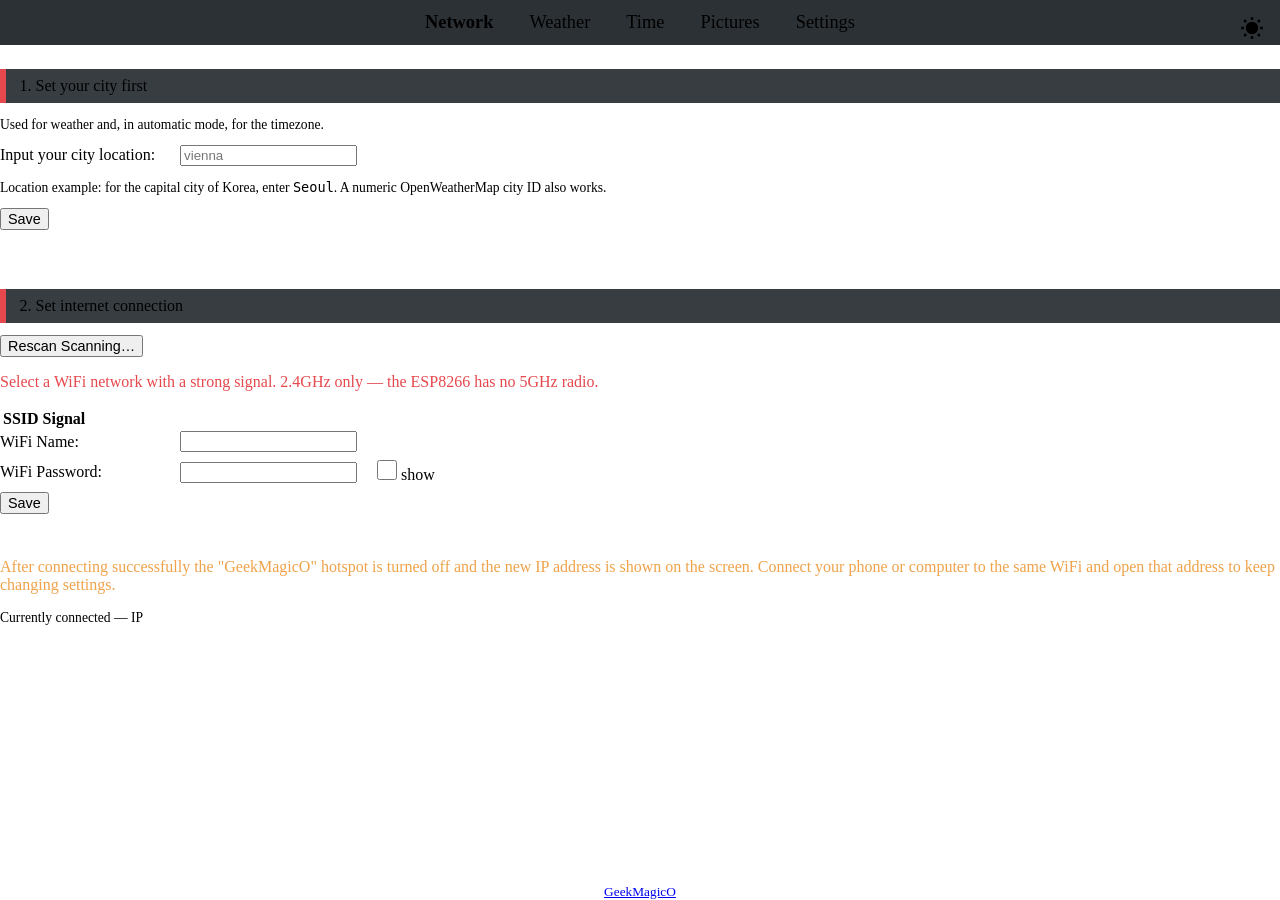
==== data/web/network.html @ 07c855b0 "feat!: rebrand to GeekMagicO and rebuild toward feature parity Forks the project as GeekMagicO, narr" ====
<!doctype html>
<html lang="en">
  <head>
    <meta charset="UTF-8" />
    <meta name="viewport" content="width=device-width, initial-scale=1" />
    <title>Network</title>
    <link rel="stylesheet" href="./css/pico.min.css" />
    <link rel="stylesheet" href="./css/style.css" />
    <script src="./js/alpinejs.min.js" defer></script>
    <script src="./js/utils.js"></script>
    <script src="./js/themeSwitcher.js"></script>
    <script src="./js/fileManager.js"></script>
    <script src="./js/pageHandlers.js"></script>
    <script src="./js/otaUploadHandler.js"></script>
    <script src="./js/main.js"></script>
  </head>
  <body>
    <div id="nav-placeholder" data-page="network"></div>
    <main class="container">
      <section x-data="networkPage()" x-init="init()">
        <div class="gm-section">
          <h2>1. Set your city first</h2>
          <p class="gm-hint">
            Used for weather and, in automatic mode, for the timezone.
          </p>
          <div class="gm-row">
            <label for="city">Input your city location:</label>
            <input id="city" type="text" x-model="city" placeholder="vienna" />
          </div>
          <p class="gm-hint">
            Location example: for the capital city of Korea, enter
            <code>Seoul</code>. A numeric OpenWeatherMap city ID also works.
          </p>
          <button class="gm-save" @click="saveCity()">Save</button>
          <p class="gm-status" x-text="cityStatus"></p>
        </div>

        <div class="gm-section">
          <h2>2. Set internet connection</h2>
          <div class="gm-upload-actions">
            <button @click="scan()" x-bind:disabled="scanning">
              <span x-show="!scanning">Rescan</span>
              <span x-show="scanning">Scanning…</span>
            </button>
          </div>
          <p class="gm-danger">
            Select a WiFi network with a strong signal. 2.4GHz only — the
            ESP8266 has no 5GHz radio.
          </p>

          <div class="gm-scroll" x-show="networks.length">
            <table>
              <thead>
                <tr><th>SSID</th><th>Signal</th><th></th></tr>
              </thead>
              <tbody>
                <template x-for="net in networks" :key="net.ssid">
                  <tr>
                    <td x-text="net.ssid"></td>
                    <td x-text="(net.rssi || 0) + ' dBm'"></td>
                    <td style="text-align: right">
                      <button @click="use(net)">Use</button>
                    </td>
                  </tr>
                </template>
              </tbody>
            </table>
          </div>

          <div class="gm-row">
            <label for="ssid">WiFi Name:</label>
            <input id="ssid" type="text" x-model="ssid" autocomplete="off" />
          </div>
          <div class="gm-row">
            <label for="wifipass">WiFi Password:</label>
            <input
              id="wifipass"
              :type="showPassword ? 'text' : 'password'"
              x-model="password"
              autocomplete="off"
            />
            <label style="min-width: auto">
              <input type="checkbox" x-model="showPassword" /> show
            </label>
          </div>
          <button class="gm-save" @click="connect()">Save</button>
          <p class="gm-status" x-text="wifiStatus"></p>

          <p class="gm-warn">
            After connecting successfully the "GeekMagicO" hotspot is turned
            off and the new IP address is shown on the screen. Connect your
            phone or computer to the same WiFi and open that address to keep
            changing settings.
          </p>
          <p class="gm-hint" x-show="connected">
            Currently connected — IP <span x-text="ip"></span>
          </p>
        </div>
      </section>
      <footer id="footer-placeholder"></footer>
    </main>
  </body>
</html>
---- data/web/css/style.css ----
[data-theme="light"] #theme-sun-rays {
  fill: #111 !important;
}

[data-theme="light"] #theme-main-circle {
  fill: #111 !important;
}

[data-theme="dark"] #theme-main-circle {
  fill: transparent !important;
}
.theme-switch-btn svg {
  display: block;
  stroke: #222;
  transition:
    opacity 0.3s,
    transform 0.5s;
  opacity: 1;
}

[data-theme="dark"] .theme-switch-btn svg {
  stroke: #f1f1f1;
}

.theme-switch-btn {
  position: absolute;
  top: 1rem;
  right: 1rem;
  background: none;
  border: none;
  cursor: pointer;
  padding: 0;
  outline: none;
  transition: filter 0.2s;
  z-index: 10;
}

.theme-switch-btn svg {
  display: block;
  stroke: #222;
}

[data-theme="dark"] .theme-switch-btn svg {
  stroke: #f1f1f1;
}

.theme-switch-btn:hover svg {
  filter: drop-shadow(0 0 2px #0077b6);
}

html,
body {
  height: 100%;
}

body {
  min-height: 100vh;
  display: flex;
  flex-direction: column;
  margin: 0;
}

#theme-waterdrop-overlay {
  position: fixed;
  top: 0;
  left: 0;
  width: 100vw;
  height: 100vh;
  pointer-events: none;
  z-index: 9999;
  background: var(--theme-waterdrop-bg, #fff);
  clip-path: circle(0% at 50% 50%);
  transition: clip-path 0.7s cubic-bezier(0.4, 0, 0.2, 1);
  will-change: clip-path, background;
  opacity: 1;
}
#theme-waterdrop-overlay.active {
  pointer-events: auto;
  opacity: 1;
}

main.container {
  flex: 1 0 auto;
  display: flex;
  flex-direction: column;
}

footer {
  margin-top: auto;
  text-align: center;
}

[data-theme="dark"] {
  background: #181a1b;
  color: #f1f1f1;
}

[data-theme="dark"] a {
  color: #8ecae6;
}

[data-theme="dark"] header,
[data-theme="dark"] footer {
  background: #181a1b;
}
[data-theme="light"] header,
[data-theme="light"] footer {
  background: #fff;
}

[data-theme="light"] {
  background: #fff;
  color: #222;
}

[data-theme="light"] a {
  color: #0077b6;
}

details.dropdown {
  position: absolute;
  top: 1rem;
  right: 1rem;
}

details.dropdown[open] ul {
  background: inherit;
  border: 1px solid #ccc;
  border-radius: 0.5em;
  padding: 0.5em 0;
  margin: 0;
  list-style: none;
  min-width: 120px;
  box-shadow: 0 2px 8px rgba(0, 0, 0, 0.1);
}

details.dropdown ul li a {
  display: block;
  padding: 0.5em 1em;
  text-decoration: none;
  cursor: pointer;
}

details.dropdown ul li a:hover {
  background: #eee;
}

.wifi-back-link {
  margin-left: 2em;
}
.wifi-section {
  margin-top: 2rem;
}
.wifi-connect {
  margin-top: 1.5rem;
}
.password-row {
  display: flex;
  gap: 0.5rem;
  align-items: center;
}
.action-row {
  margin-top: 0.5rem;
  display: flex;
  gap: 0.5rem;
  align-items: center;
}
.scan-table-container {
  margin-top: 1em;
}
.wifi-table {
  width: 100%;
  border-collapse: collapse;
}
.wifi-table th,
.wifi-table td {
  padding: 0.4rem;
  vertical-align: middle;
  border-bottom: 1px solid #ddd;
}
.wifi-table th {
  text-align: left;
}
.ssid-cell {
  max-width: 260px;
  overflow: hidden;
  white-space: nowrap;
  text-overflow: ellipsis;
}
.signal-cell {
  color: #666;
}
.signal-cell .bars {
  font-family: monospace;
  color: #666;
  margin-left: 0.5rem;
}
.no-networks {
  padding: 0.6rem;
}
.scan-btn {
  margin-right: 0.6rem;
}

.eye-btn {
  background: none;
  border: none;
  padding: 0.15rem;
  cursor: pointer;
  color: inherit;
}
.eye-btn svg {
  display: block;
}
.eye-btn {
  background: none;
  border: none;
  padding: 0.15rem;
  cursor: pointer;
  color: inherit;
  display: inline-flex;
  align-items: center;
  justify-content: center;
  line-height: 0;
}
.eye-btn svg {
  display: block;
  overflow: visible;
  width: 18px;
  height: 18px;
}

/* ---------------------------------------------------------------------------
   GeekMagicO five-tab layout
   Mirrors the stock firmware's shape: a dark top nav, then numbered sections
   each with a red left rule and their own SAVE button.
   --------------------------------------------------------------------------- */

.gm-nav {
  background: var(--pico-card-background-color, #2c3136);
  border-bottom: 1px solid var(--pico-muted-border-color);
  margin: 0 0 1.5rem;
  padding: 0.75rem 1rem;
}

.gm-nav ul {
  display: flex;
  flex-wrap: wrap;
  gap: 0.5rem 1.75rem;
  justify-content: center;
  list-style: none;
  margin: 0;
  padding: 0;
}

.gm-nav a {
  color: var(--pico-color);
  font-size: 1.15rem;
  padding: 0.25rem 0.25rem;
  text-decoration: none;
}

.gm-nav a:hover {
  text-decoration: underline;
}

.gm-nav a.active {
  border-bottom: 2px solid var(--pico-primary);
  font-weight: 600;
}

.gm-section {
  margin-bottom: 2rem;
}

.gm-section > h2 {
  background: var(--pico-card-sectioning-background-color, #383d42);
  border-left: 6px solid #e5484d;
  font-size: 1rem;
  font-weight: 400;
  margin: 0 0 0.75rem;
  padding: 0.5rem 0.85rem;
}

.gm-row {
  align-items: center;
  display: flex;
  flex-wrap: wrap;
  gap: 0.5rem 1.25rem;
  margin-bottom: 0.5rem;
}

.gm-row > label {
  margin: 0;
  min-width: 10rem;
}

.gm-row input,
.gm-row select {
  margin: 0;
  width: auto;
}

/* Pico sizes checkboxes and radios itself; the width:auto above collapses
   them to a sliver, so restore their intended box. */
.gm-row input[type="checkbox"],
.gm-row input[type="radio"] {
  block-size: 1.25rem;
  inline-size: 1.25rem;
}

.gm-row input[type="range"] {
  min-inline-size: 8rem;
}

.gm-row input[type="color"] {
  block-size: 2.2rem;
  inline-size: 4rem;
  padding: 2px;
}

.gm-hint {
  color: var(--pico-muted-color);
  display: block;
  font-size: 0.85rem;
  margin-bottom: 0.75rem;
}

.gm-warn {
  color: #f0a24a;
}

.gm-danger {
  color: #e5484d;
}

.gm-theme-grid {
  display: grid;
  gap: 0.6rem;
  grid-template-columns: repeat(auto-fit, minmax(13rem, 1fr));
  margin-bottom: 1rem;
}

.gm-theme-grid button {
  margin: 0;
}

.gm-checklist {
  display: grid;
  gap: 0.25rem;
  margin-bottom: 1rem;
}

.gm-checklist label {
  align-items: center;
  display: flex;
  gap: 0.5rem;
  margin: 0;
}

.gm-checklist input {
  margin: 0;
}

.gm-files {
  border: 1px solid var(--pico-muted-border-color);
  border-radius: 6px;
  padding: 1rem;
}

.gm-files table {
  margin-bottom: 0;
}

.gm-files td,
.gm-files th {
  padding: 0.4rem 0.5rem;
  vertical-align: middle;
}

.gm-files td button {
  margin: 0;
  padding: 0.25rem 0.9rem;
  width: auto;
}

.gm-file-actions {
  display: flex;
  gap: 0.5rem;
  justify-content: flex-end;
}

.gm-upload-actions {
  display: flex;
  flex-wrap: wrap;
  gap: 0.5rem;
  margin: 0.75rem 0;
}

.gm-upload-actions button {
  margin: 0;
  width: auto;
}

.gm-progress {
  font-size: 0.85rem;
  margin-top: 0.75rem;
  max-height: 12rem;
  overflow-y: auto;
}

.gm-progress div {
  border-bottom: 1px solid var(--pico-muted-border-color);
  display: flex;
  gap: 1rem;
  justify-content: space-between;
  padding: 0.15rem 0;
}

.gm-status {
  margin-top: 0.5rem;
  min-height: 1.2rem;
}

.gm-save {
  width: auto;
}

.gm-scroll {
  overflow-x: auto;
}

/* ---------------------------------------------------------------------------
   Compact scale
   Pico's --pico-font-size grows up to 131% at wide viewports, and its buttons
   double their horizontal padding — fine for a marketing page, oversized for
   a dense settings UI on a small device's admin panel. Pin the root size and
   tighten spacing regardless of viewport width; this rule has no @media
   guard, so it wins over every one of Pico's breakpoint versions by simply
   coming later in the cascade.
   --------------------------------------------------------------------------- */

:root {
  --pico-font-size: 87.5%;
  --pico-spacing: 0.75rem;
  --pico-form-element-spacing-vertical: 0.45rem;
  --pico-form-element-spacing-horizontal: 0.75rem;
  --pico-line-height: 1.4;
}

button,
[type="submit"],
[type="button"],
[type="reset"],
[role="button"] {
  --pico-form-element-spacing-horizontal: 0.9rem;
  font-size: 0.9rem;
}

h1 {
  --pico-font-size: 1.5rem;
}

h3 {
  --pico-font-size: 1.05rem;
}

.gm-hint,
.gm-status,
.gm-progress,
.gm-files td,
.gm-files th {
  font-size: 0.85rem;
}
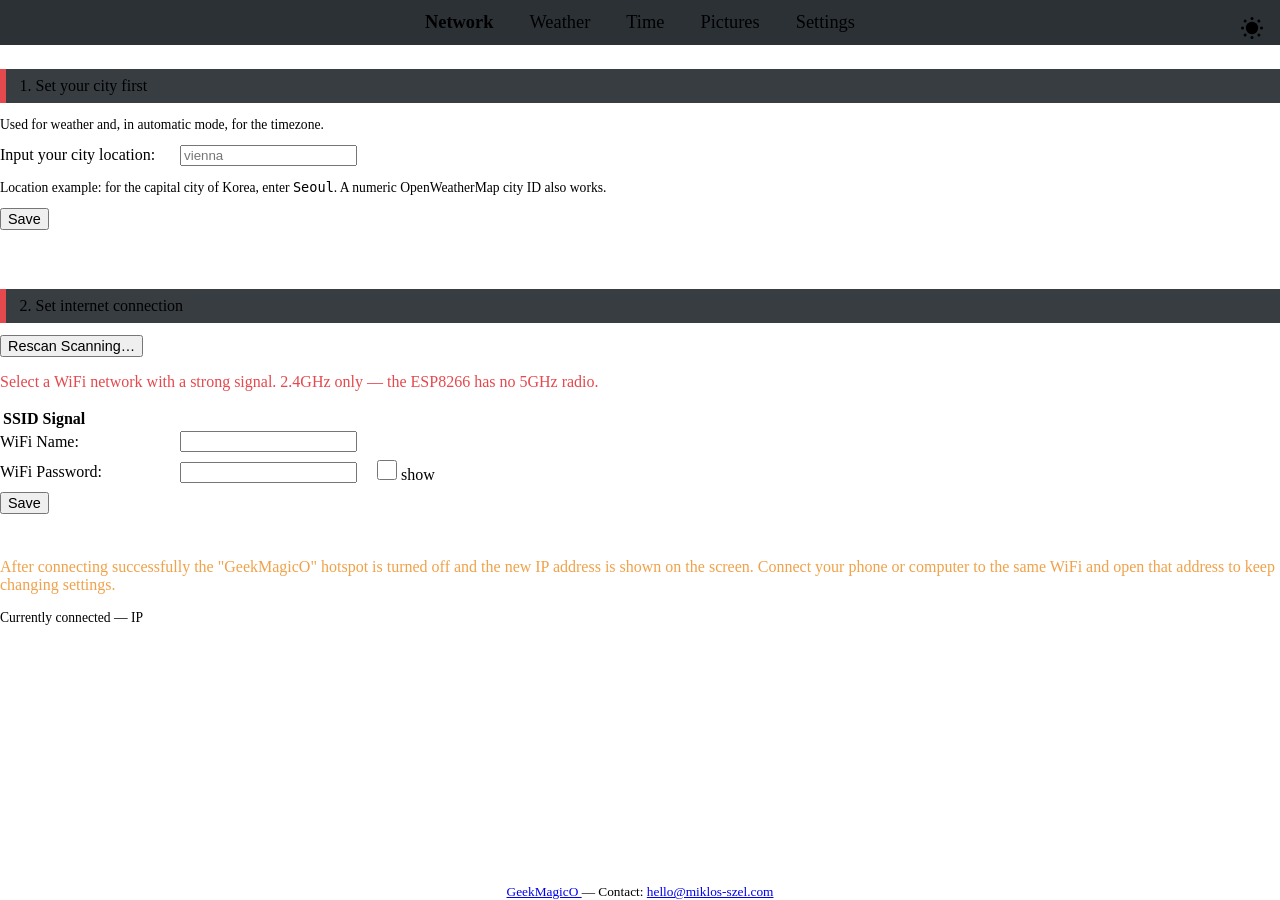
==== commit 1be2d998: "fix: WiFi scan showing "N found" but no rows; add HEIC to resize script WiFi scan - Real scan result" ====
--- a/data/web/network.html
+++ b/data/web/network.html
@@ -54,7 +54,7 @@
                 <tr><th>SSID</th><th>Signal</th><th></th></tr>
               </thead>
               <tbody>
-                <template x-for="net in networks" :key="net.ssid">
+                <template x-for="(net, i) in networks" :key="net.ssid + '-' + i">
                   <tr>
                     <td x-text="net.ssid"></td>
                     <td x-text="(net.rssi || 0) + ' dBm'"></td>
